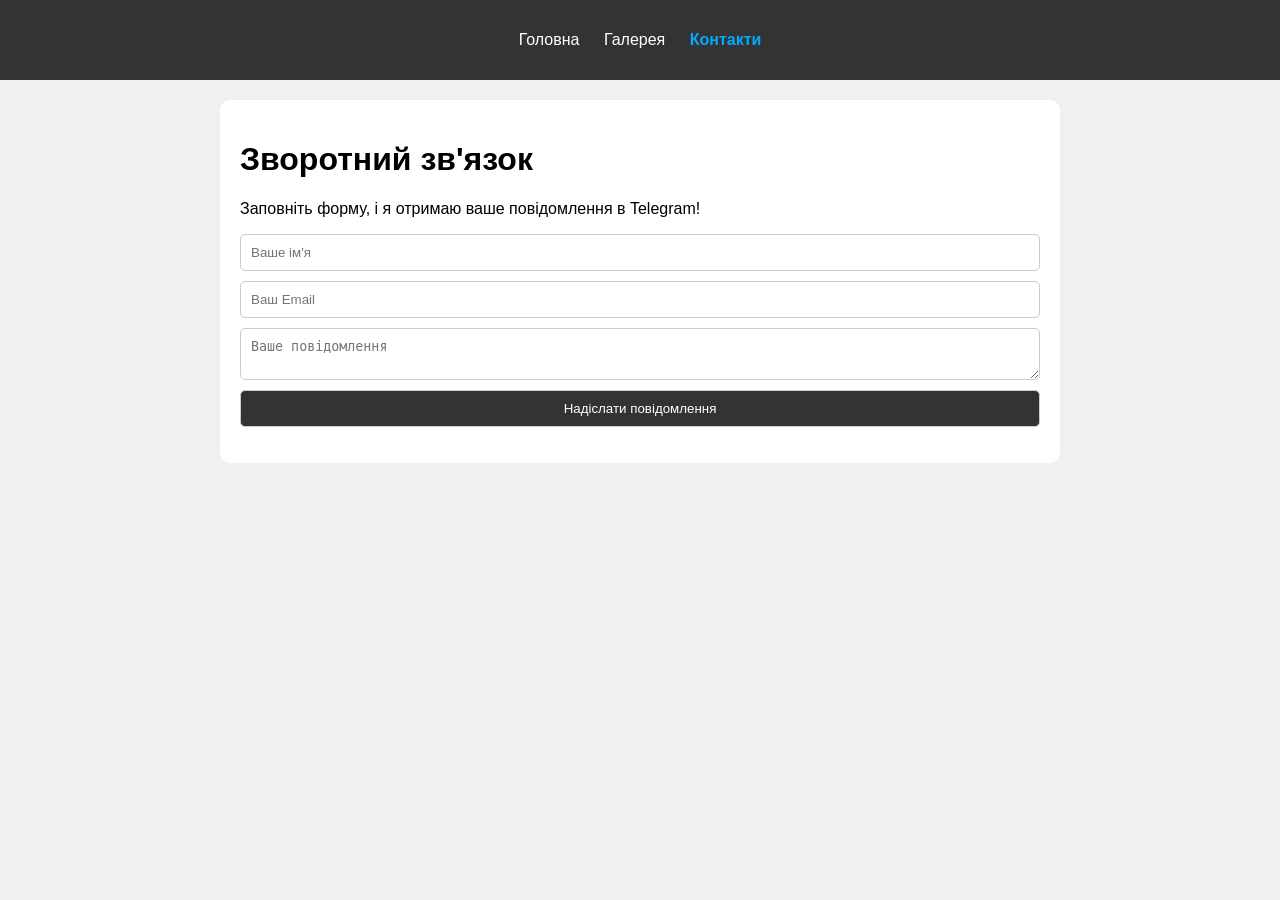
==== contact.html @ 97e38a57 "Add files via upload Initial commit" ====
<!DOCTYPE html>
<html lang="uk">
<head>
    <meta charset="UTF-8">
    <title>Контакти | Telegram</title>
    <link rel="stylesheet" href="style.css">
</head>
<body>
    <header>
        <nav>
            <ul>
                <li><a href="index.html">Головна</a></li>
                <li><a href="gallery.html">Галерея</a></li>
                <li><a href="contact.html" class="active">Контакти</a></li>
            </ul>
        </nav>
    </header>

    <main>
        <h1>Зворотний зв'язок</h1>
        <p>Заповніть форму, і я отримаю ваше повідомлення в Telegram!</p>

        <form id="tg-form">
            <input type="text" id="name" placeholder="Ваше ім'я" required>
            <input type="email" id="email" placeholder="Ваш Email" required>
            <textarea id="message" placeholder="Ваше повідомлення" required></textarea>
            <button type="submit" id="submit-btn">Надіслати повідомлення</button>
        </form>

        <p id="status-msg" style="margin-top: 15px; font-weight: bold;"></p>
    </main>

    <script>
        const TOKEN = "8606146199:AAHZVdAWQAcWCSJj8l4FpNpEzxqgID6npT4"; 
        const CHAT_ID = "929279314";
        const URI_API = `https://api.telegram.org/bot${TOKEN}/sendMessage`;

        document.getElementById('tg-form').addEventListener('submit', function(e) {
            e.preventDefault();

            const name = document.getElementById('name').value;
            const email = document.getElementById('email').value;
            const message = document.getElementById('message').value;

            let fullMessage = `<b>📩 Нова заявка!</b>\n`;
            fullMessage += `<b>Від кого:</b> ${name}\n`;
            fullMessage += `<b>Пошта:</b> ${email}\n`;
            fullMessage += `<b>Текст:</b> ${message}`;

            const status = document.getElementById('status-msg');

            fetch(URI_API, {
                method: 'POST',
                headers: { 'Content-Type': 'application/json' },
                body: JSON.stringify({
                    chat_id: CHAT_ID,
                    parse_mode: 'html',
                    text: fullMessage
                })
            })
            .then(res => {
                if(res.ok) {
                    status.innerText = "✅ Надіслано! Перевір Telegram.";
                    status.style.color = "green";
                    this.reset();
                } else {
                    status.innerText = "❌ Помилка. Перевір токен та ID.";
                    status.style.color = "red";
                }
            })
            .catch(err => {
                status.innerText = "⚠️ Помилка мережі.";
                status.style.color = "orange";
            });
        });
    </script>
</body>
</html>
---- style.css ----
body { font-family: sans-serif; background: #f0f0f0; margin: 0; padding: 0; }
header { background: #333; color: white; padding: 15px; text-align: center; }
nav ul { list-style: none; padding: 0; }
nav ul li { display: inline; margin: 0 10px; }
nav ul li a { color: white; text-decoration: none; }
nav ul li a.active { font-weight: bold; color: #00aaff; }
main { max-width: 800px; margin: 20px auto; background: white; padding: 20px; border-radius: 10px; }
.main-img { width: 100%; border-radius: 5px; }
.gallery-grid { display: grid; grid-template-columns: repeat(3, 1fr); gap: 10px; margin: 20px 0; }
.gallery-item img { width: 100%; border-radius: 5px; }
.video-wrapper { position: relative; padding-bottom: 56.25%; height: 0; }
.video-wrapper iframe { position: absolute; top: 0; width: 100%; height: 100%; }
form { display: flex; flex-direction: column; gap: 10px; }
input, textarea, button { padding: 10px; border: 1px solid #ccc; border-radius: 5px; }
button { background: #333; color: white; cursor: pointer; }
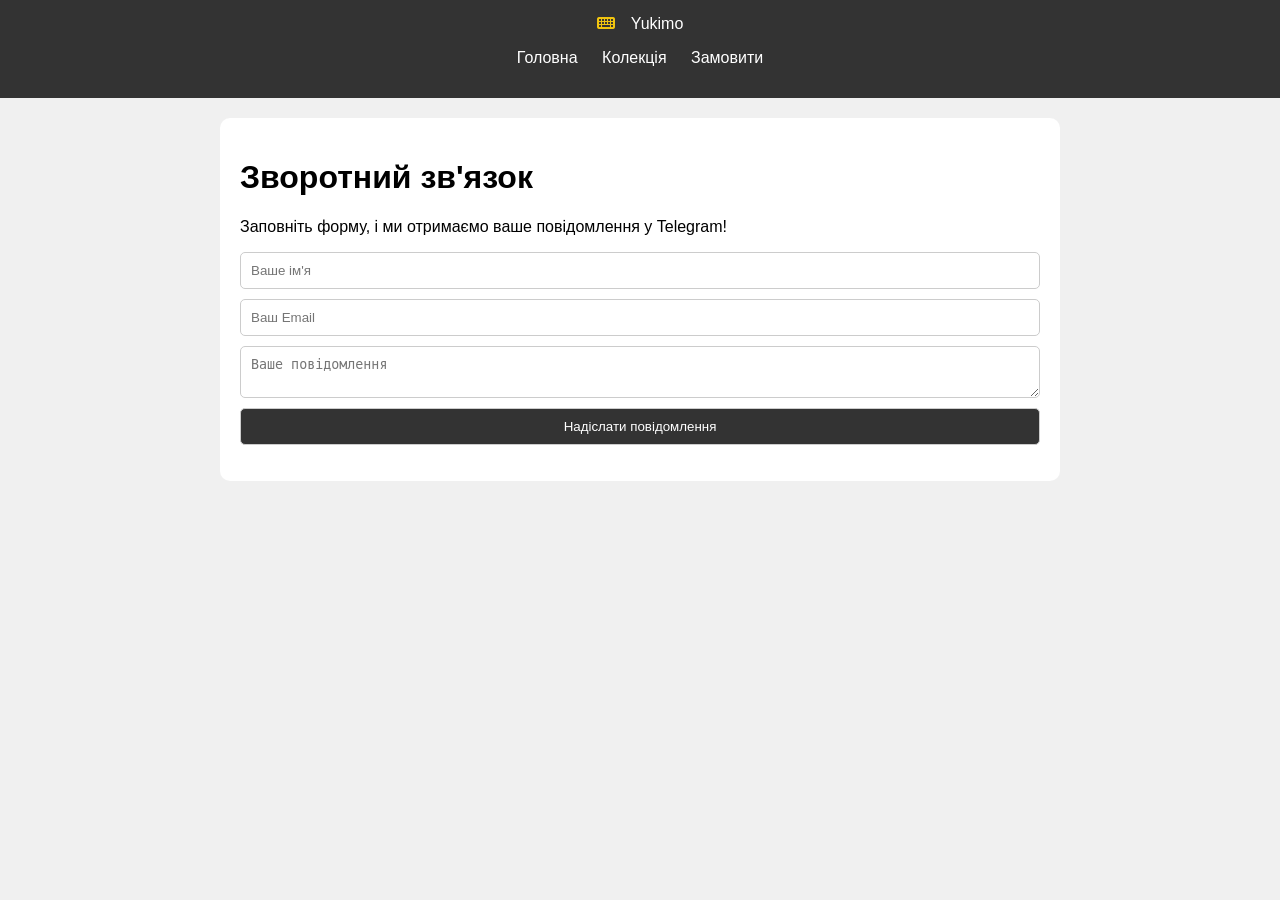
==== commit 4218455c: "Add files via upload" ====
--- a/contact.html
+++ b/contact.html
@@ -7,18 +7,24 @@
 </head>
 <body>
     <header>
+    <div class="container flex-nav">
+        <div class="logo">
+            <i class="fas fa-keyboard logo-icon"></i>
+            <span>Yukimo</span>
+        </div>
         <nav>
             <ul>
-                <li><a href="index.html">Головна</a></li>
-                <li><a href="gallery.html">Галерея</a></li>
-                <li><a href="contact.html" class="active">Контакти</a></li>
+                <li><a href="index.html" class="nav-link-home">Головна</a></li>
+                <li><a href="gallery.html" class="nav-link-coll">Колекція</a></li>
+                <li><a href="contact.html" class="nav-link-cont">Замовити</a></li>
             </ul>
         </nav>
-    </header>
+    </div>
+</header>
 
     <main>
         <h1>Зворотний зв'язок</h1>
-        <p>Заповніть форму, і я отримаю ваше повідомлення в Telegram!</p>
+        <p>Заповніть форму, і ми отримаємо ваше повідомлення у Telegram!</p>
 
         <form id="tg-form">
             <input type="text" id="name" placeholder="Ваше ім'я" required>
@@ -75,4 +81,5 @@
         });
     </script>
 </body>
-</html>+</html>
+<link rel="stylesheet" href="https://cdnjs.cloudflare.com/ajax/libs/font-awesome/6.0.0/css/all.min.css">
--- a/style.css
+++ b/style.css
@@ -12,4 +12,9 @@
 .video-wrapper iframe { position: absolute; top: 0; width: 100%; height: 100%; }
 form { display: flex; flex-direction: column; gap: 10px; }
 input, textarea, button { padding: 10px; border: 1px solid #ccc; border-radius: 5px; }
-button { background: #333; color: white; cursor: pointer; }+button { background: #333; color: white; cursor: pointer; }
+/* Додаємо відступ між іконкою клавіатури та текстом Yukimo */
+.logo-icon {
+    margin-right: 12px; /* Це створить ідеальний пробіл */
+    color: #f1c40f;
+}
